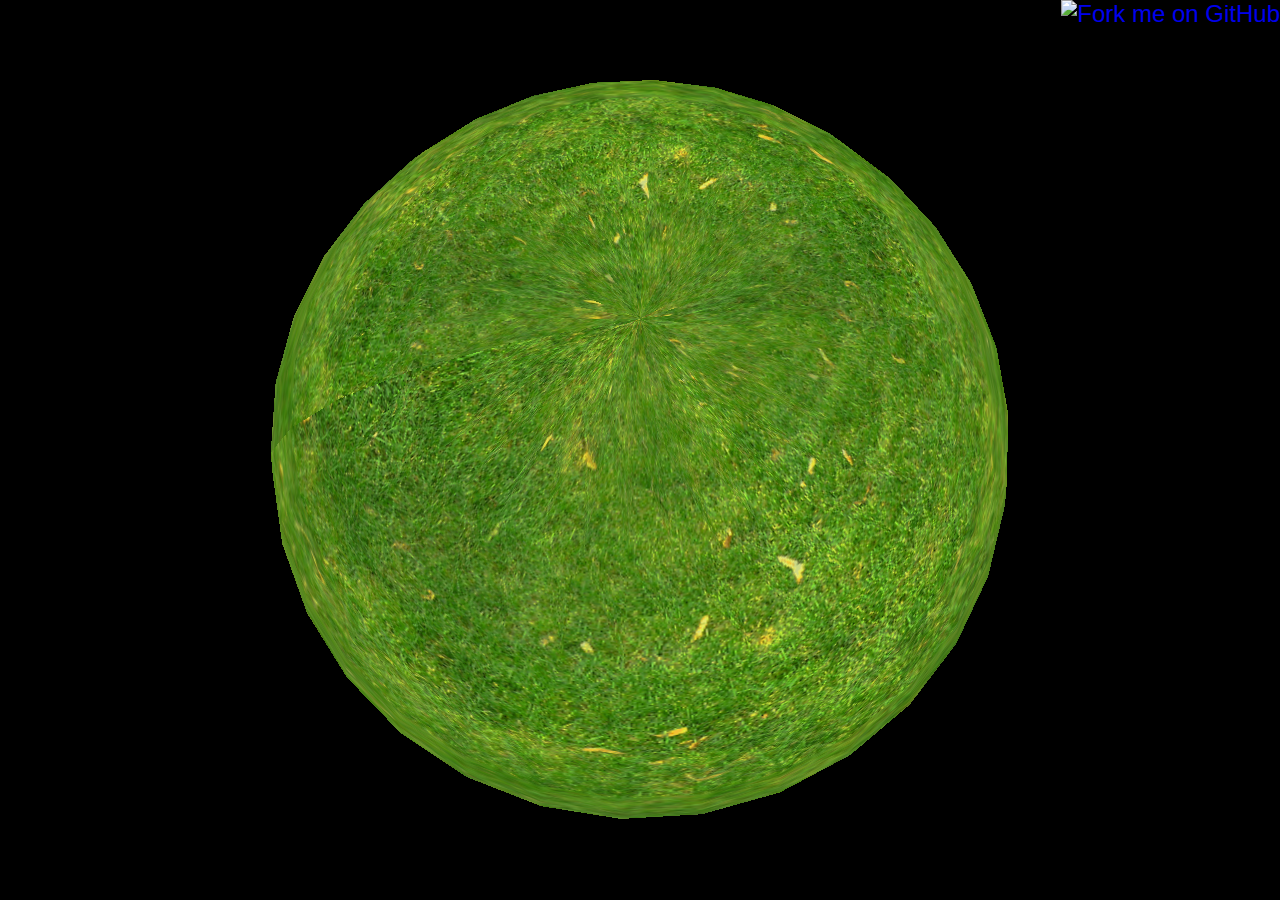
==== index.html @ eb5e15d3 "Project skeleton" ====
<!DOCTYPE html>
<html>
    <head>
        <title>amd-three.js</title>
        <link href="css/style.css" rel="stylesheet">
        <script src="js/config.js"></script>
        <script data-main="../main" src="js/require.js"></script>
    </head>
    <body>
        <div id="container">
            <a href="https://github.com/felixpalmer/amd-three.js">
                <img style="position: absolute; top: 0; right: 0; border: 0;" src="https://s3.amazonaws.com/github/ribbons/forkme_right_red_aa0000.png" alt="Fork me on GitHub">
            </a>
            <div id="threejs-container">Loading...</div>
        </div>
    </body>
</html>
---- css/style.css ----
/* base styles */

html {
  font-family: "Helvetica Neue", Helvetica, Arial, sans-serif;
  font-size: 24px;
  line-height: 1.2;
  color: #fed;
  text-shadow: black 5px 5px;
  text-align: center;
  background: #113;
  background: linear-gradient(45deg, #113, #101);
}

html, body, #container {
  height: 100%;
  width: 100%;
  margin: 0;
}

p {
  margin: 0 0 10px 0;
}

#threejs-container {
  background:#000;
  color: #666;
  height: 100%;
  width: 100%;
}

#threejs-container canvas {
  position: absolute;
  left: 0;
  top: 0;
  right: 0;
  bottom: 0;
}
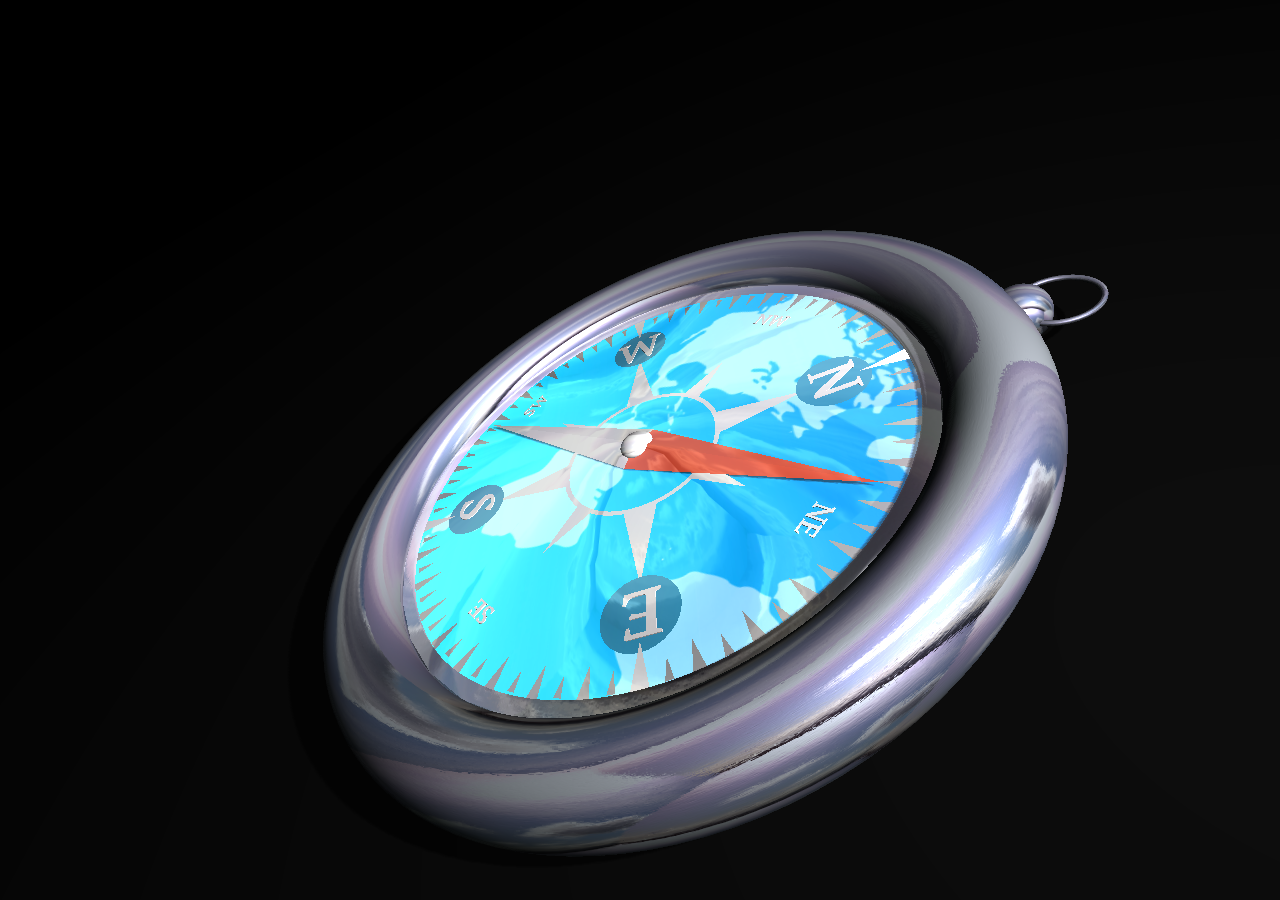
==== commit d13d98c7: "Stop using cube camera" ====
--- a/index.html
+++ b/index.html
@@ -1,7 +1,7 @@
 <!DOCTYPE html>
 <html>
     <head>
-        <title>amd-three.js</title>
+        <title>Safari WebGL</title>
         <link href="css/style.css" rel="stylesheet">
         <script src="js/config.js"></script>
         <script data-main="../main" src="js/require.js"></script>
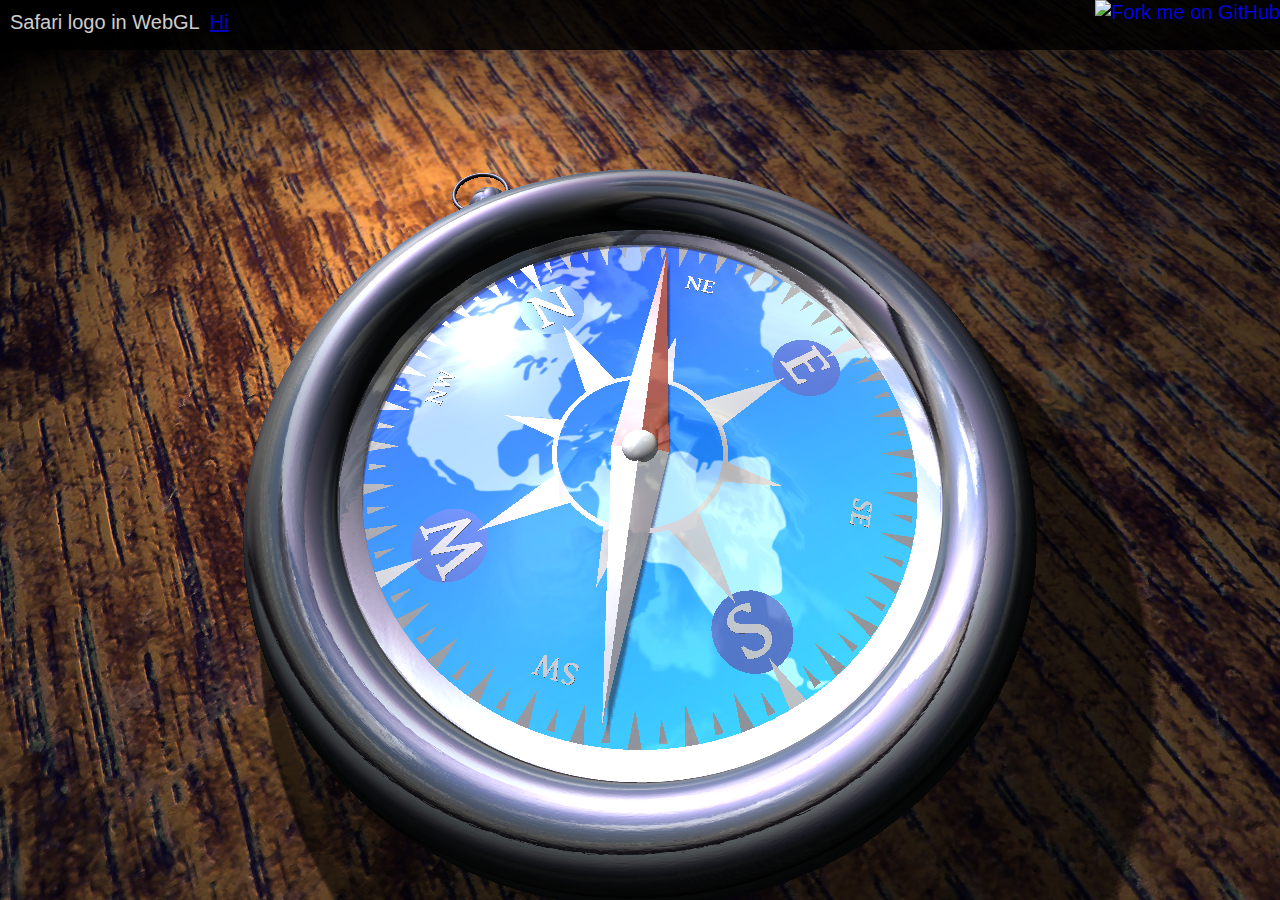
==== commit 0775bffb: "Add title bar" ====
--- a/index.html
+++ b/index.html
@@ -8,10 +8,15 @@
     </head>
     <body>
         <div id="container">
+            <div id="threejs-container">Loading...</div>
+            <div id="share-container">
+              <p>Safari logo in WebGL</p>
+              <a href="#">Hi</a>
+            
+            </div>
             <a href="https://github.com/felixpalmer/amd-three.js">
                 <img style="position: absolute; top: 0; right: 0; border: 0;" src="https://s3.amazonaws.com/github/ribbons/forkme_right_red_aa0000.png" alt="Fork me on GitHub">
             </a>
-            <div id="threejs-container">Loading...</div>
         </div>
     </body>
 </html>
--- a/css/style.css
+++ b/css/style.css
@@ -2,13 +2,9 @@
 
 html {
   font-family: "Helvetica Neue", Helvetica, Arial, sans-serif;
-  font-size: 24px;
+  font-size: 20px;
   line-height: 1.2;
-  color: #fed;
-  text-shadow: black 5px 5px;
-  text-align: center;
-  background: #113;
-  background: linear-gradient(45deg, #113, #101);
+  color: #fff;
 }
 
 html, body, #container {
@@ -21,8 +17,24 @@
   margin: 0 0 10px 0;
 }
 
+#share-container {
+  position: absolute;
+  top: 0;
+  background: #000;
+  opacity: 0.8;
+  color: #fff;
+  height: 50px;
+  width: 100%;
+}
+
+#share-container p, #share-container a {
+  float: left;
+  margin: 10px auto;
+  padding-left: 10px;
+}
+
 #threejs-container {
-  background:#000;
+  background: #000;
   color: #666;
   height: 100%;
   width: 100%;
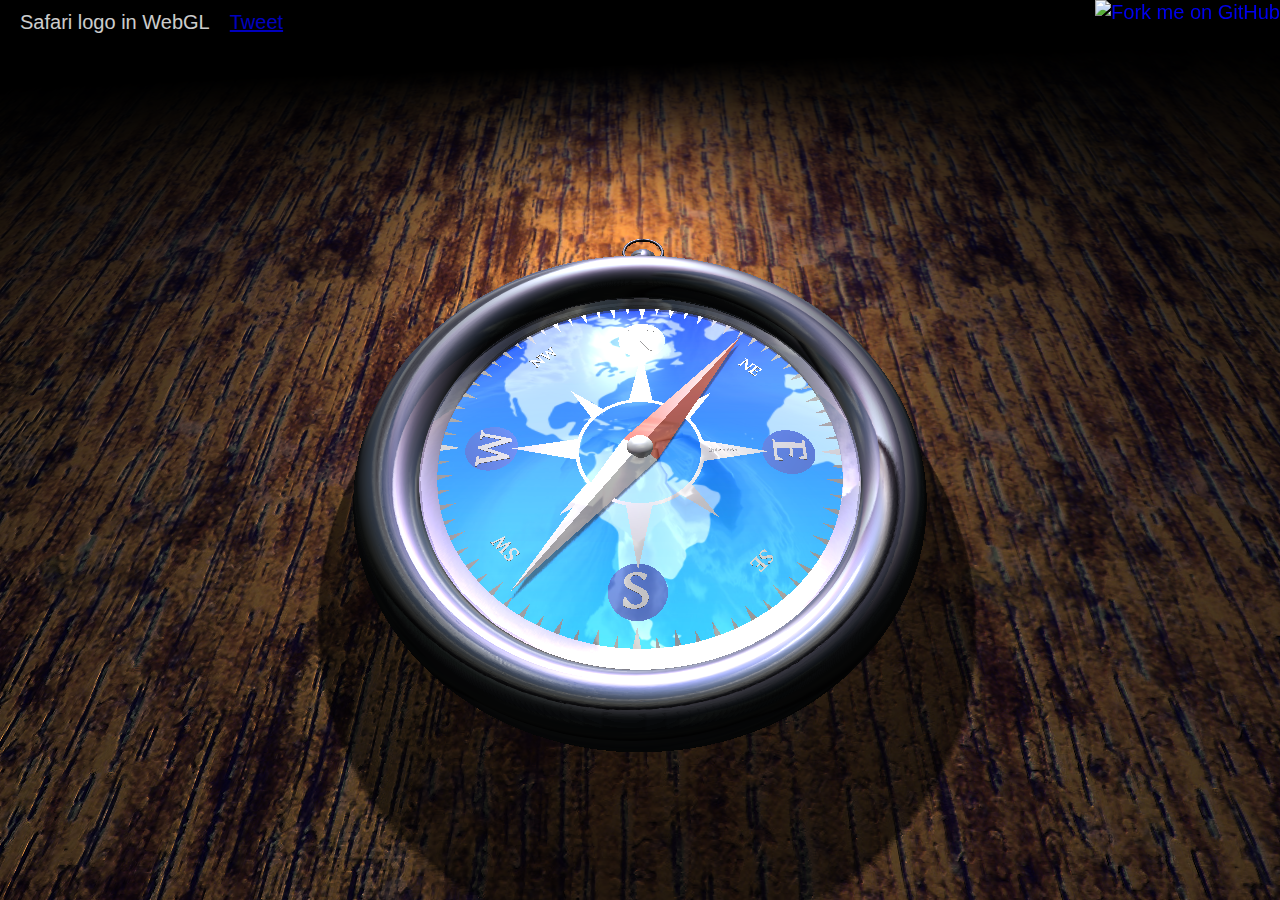
==== commit f9097754: "Add twitter button" ====
--- a/index.html
+++ b/index.html
@@ -11,10 +11,10 @@
             <div id="threejs-container">Loading...</div>
             <div id="share-container">
               <p>Safari logo in WebGL</p>
-              <a href="#">Hi</a>
-            
+              <a href="https://twitter.com/share" class="twitter-share-button" data-text="Safari logo in 3D using WebGL" data-via="pheeelicks">Tweet</a>
+              <script>!function(d,s,id){var js,fjs=d.getElementsByTagName(s)[0],p=/^http:/.test(d.location)?'http':'https';if(!d.getElementById(id)){js=d.createElement(s);js.id=id;js.src=p+'://platform.twitter.com/widgets.js';fjs.parentNode.insertBefore(js,fjs);}}(document, 'script', 'twitter-wjs');</script>
             </div>
-            <a href="https://github.com/felixpalmer/amd-three.js">
+            <a href="https://github.com/felixpalmer/safari-webgl">
                 <img style="position: absolute; top: 0; right: 0; border: 0;" src="https://s3.amazonaws.com/github/ribbons/forkme_right_red_aa0000.png" alt="Fork me on GitHub">
             </a>
         </div>
--- a/css/style.css
+++ b/css/style.css
@@ -23,14 +23,16 @@
   background: #000;
   opacity: 0.8;
   color: #fff;
-  height: 50px;
+  padding: 10px;
+  height: 30px;
   width: 100%;
 }
 
 #share-container p, #share-container a {
   float: left;
-  margin: 10px auto;
+  margin: 0 auto;
   padding-left: 10px;
+  padding-right: 10px;
 }
 
 #threejs-container {
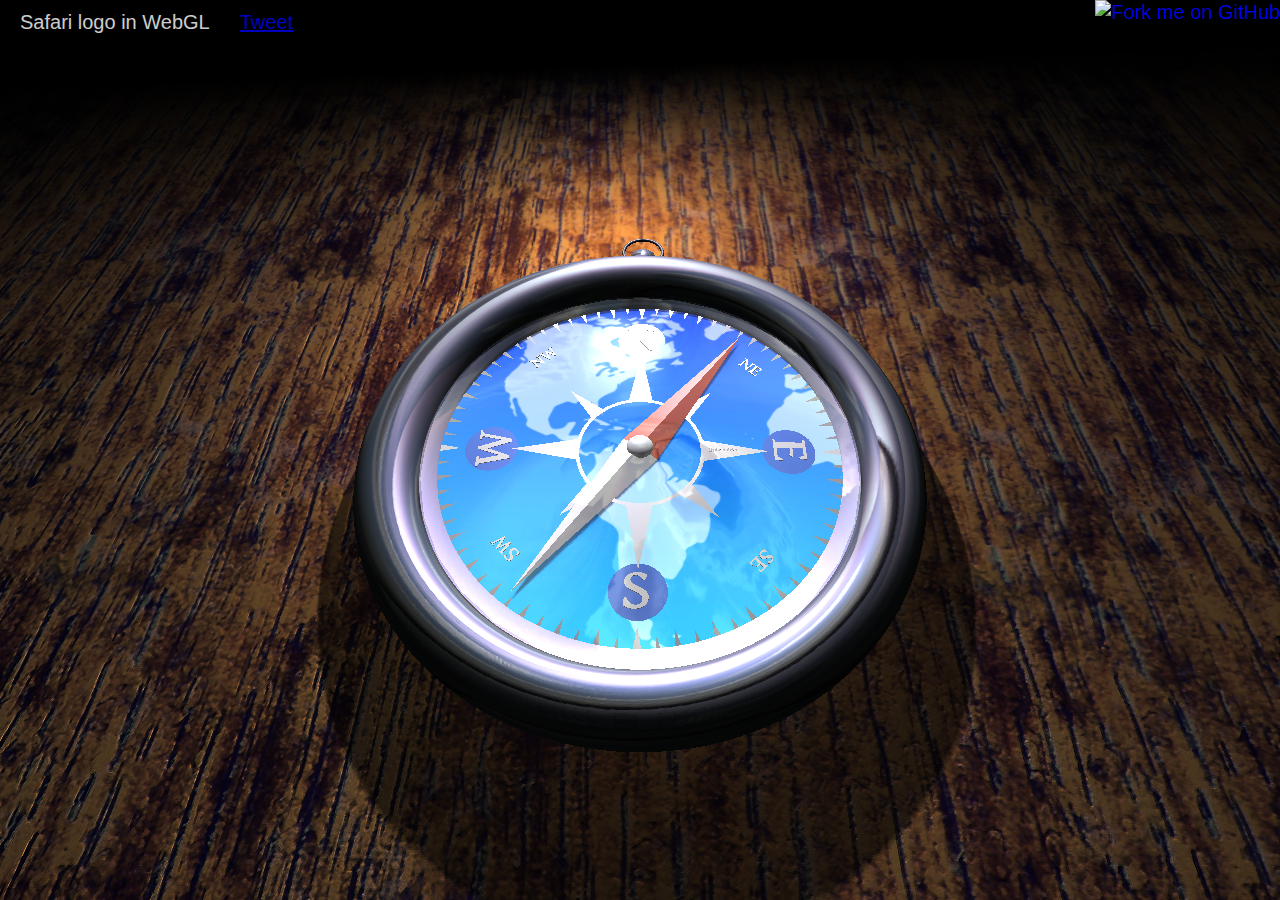
==== commit 5a55f5c8: "Add g+ button" ====
--- a/index.html
+++ b/index.html
@@ -12,7 +12,15 @@
             <div id="share-container">
               <p>Safari logo in WebGL</p>
               <a href="https://twitter.com/share" class="twitter-share-button" data-text="Safari logo in 3D using WebGL" data-via="pheeelicks">Tweet</a>
+              <div class="g-plusone" data-size="medium"></div>
               <script>!function(d,s,id){var js,fjs=d.getElementsByTagName(s)[0],p=/^http:/.test(d.location)?'http':'https';if(!d.getElementById(id)){js=d.createElement(s);js.id=id;js.src=p+'://platform.twitter.com/widgets.js';fjs.parentNode.insertBefore(js,fjs);}}(document, 'script', 'twitter-wjs');</script>
+              <script type="text/javascript">
+              (function() {
+               var po = document.createElement('script'); po.type = 'text/javascript'; po.async = true;
+               po.src = 'https://apis.google.com/js/platform.js';
+               var s = document.getElementsByTagName('script')[0]; s.parentNode.insertBefore(po, s);
+               })();
+              </script>
             </div>
             <a href="https://github.com/felixpalmer/safari-webgl">
                 <img style="position: absolute; top: 0; right: 0; border: 0;" src="https://s3.amazonaws.com/github/ribbons/forkme_right_red_aa0000.png" alt="Fork me on GitHub">
--- a/css/style.css
+++ b/css/style.css
@@ -28,11 +28,11 @@
   width: 100%;
 }
 
-#share-container p, #share-container a {
+#share-container p {
   float: left;
   margin: 0 auto;
   padding-left: 10px;
-  padding-right: 10px;
+  padding-right: 30px;
 }
 
 #threejs-container {
